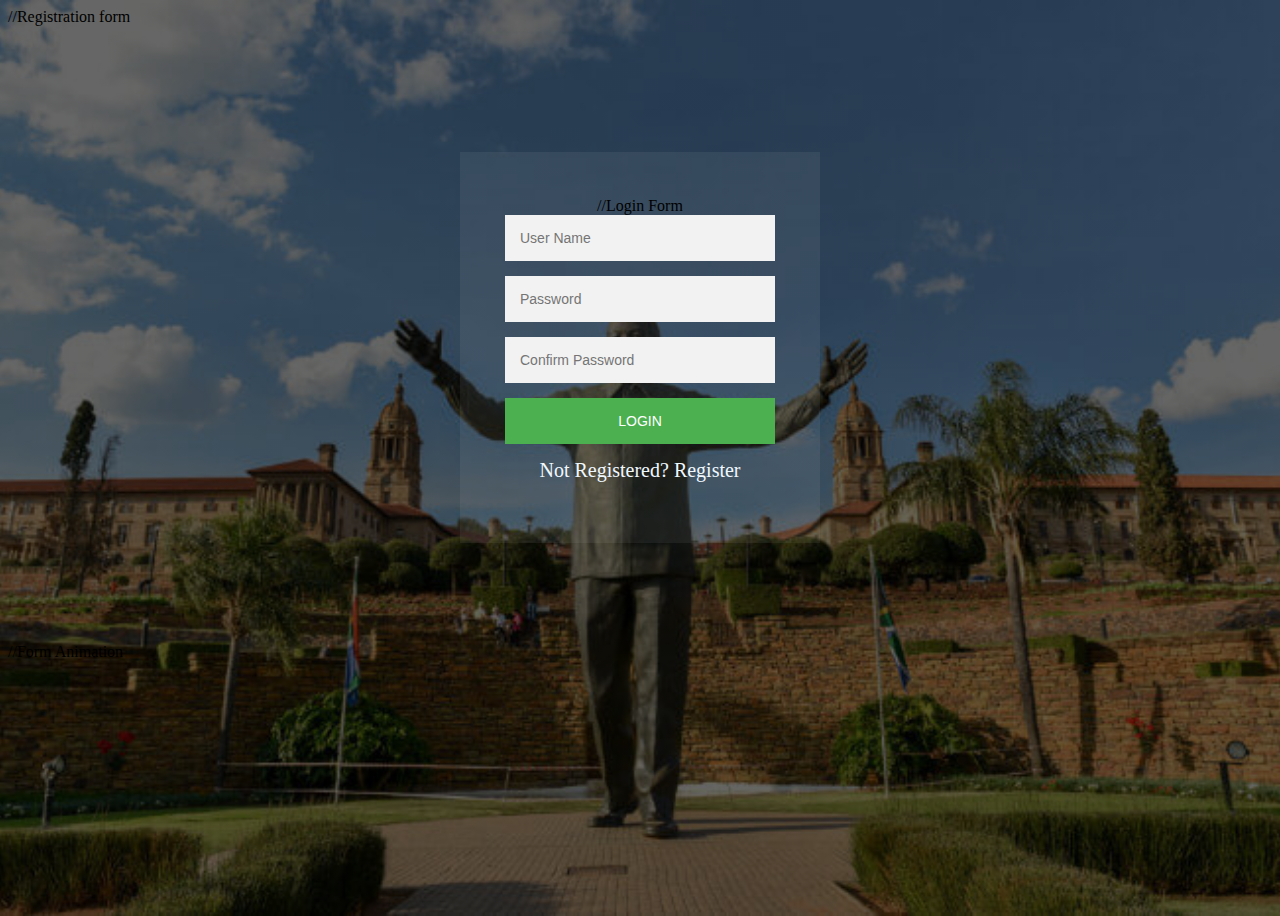
==== Login and Registration Covid 19 website/Index.HTML @ fb717a7a "Add files via upload" ====
<html>
<head>
<title>Login and Registration Form </title>
    <link rel= "stylesheet" href = "Style.CSS">
</head>

<body>



//Registration form

<div class = "login-page">
<div class = "form">  
    <form class = "register-form">
    <input type = "text" placeholder = "Name" />
    <input type = "text" placeholder="Password" />
    <input type = "text" placeholder = "CellPhone Number" />
    <input type = "text" placeholder = "Location" /> -- Possibly using drop down menu of the provinces --
    <input type="text" placeholder="Identfication Number"/>  
    <button>Register</button>
     <p class = "message"> Already A Registered Recipients? <a href="#"> Login</a>
     </p>
    </form>


//Login Form

    <form class = "login-form">
    <input type = "text" placeholder = "User Name"/>
    <input type = "password" placeholder = "Password"/>
    <input type = "Confirm Password" placeholder = "Confirm Password"/>
    <button>login</button>
    <p class = "message"> Not Registered? <a herf = "#"> Register</a></p>        
    </form>
    </div>
    </div>
    
//Form Animation
    <script src ='https://code.jquery.com/jquery-3.5.1.min.js'>
    </script>
    

    <script>    
    $('.message a').click(function(){
    $('form').animate({hieght: "toggle", opacity: "toggle"}, "slow");
    });

    </script>

</body>

</html>
---- Login and Registration Covid 19 website/Style.CSS ----
body
{
background-image: linear-gradient(rgba(0,0,0,0.6),rgba(0,0,0,0.6)),url(Cover-Places-Visit-Pretoriaepb0310.jpg);
height: 100vh;
background-size: cover;
background-position: center;
}

.login-page
{

    width: 360px ;
    padding: 10% 0 0;
    margin: auto;

}

.form
{
   position: relative;
   z-index: 1;
   background-color: #ffffff10; 
   max-width: 360px;
   margin: 0 auto 100px;
   padding: 45px;
   text-align: center;
}

.form input
{
    font-family: "Roboto", sans-serif;
    outline: 1;
    background: #f2f2f2;
    width: 100%;
    border: 0;
    margin: 0 0 15px;
    padding: 15px;
    box-sizing: border box;
    font-size: 14px;
}

.form button
{
    font-family: "Roboto", sans-serif;
    text-transform: uppercase;
    outline: 0;
    background: #4CAF50;
    width: 100%;
    border: 0;
    padding: 15px;
    color: #FFFFFF;
    font-size: 14px;
    cursor: pointer;
}

.form button:hover, .form button:active
{
    background: #43A047;
}

.form .message
{
    margin: 15px 0 0;
    color:aliceblue;
    font-size: 20px;
}

.font .message a
{
    color: #4CAF50;
    text-decoration: none;
}

.form .register-form 
{
    display: none;
}

.form button:hover,.form button:active
{
    background: #43A047;
}
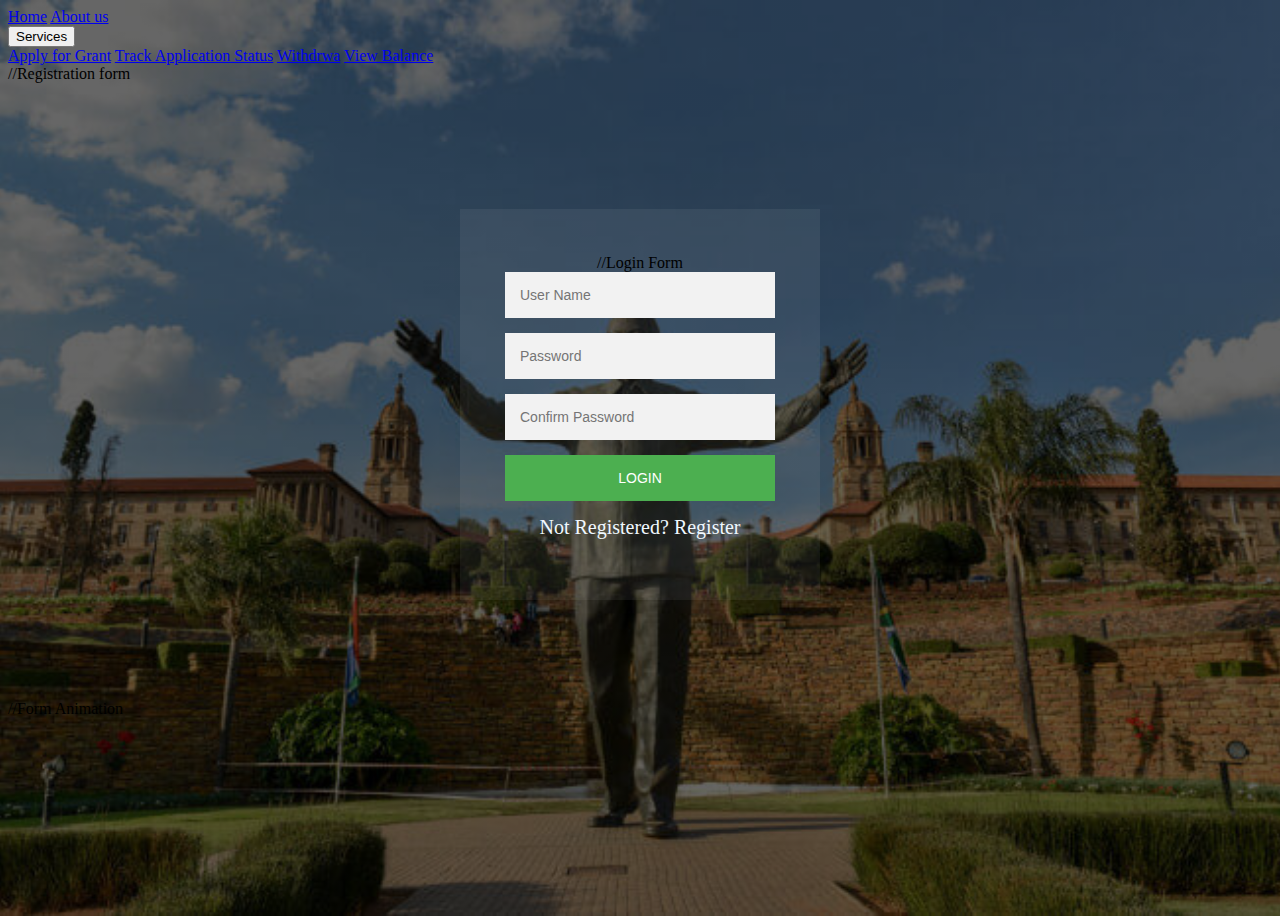
==== commit 6c4540c7: "Update Index.HTML" ====
--- a/Login and Registration Covid 19 website/Index.HTML
+++ b/Login and Registration Covid 19 website/Index.HTML
@@ -5,7 +5,23 @@
 </head>
 
 <body>
+    
+<div class="navbar">
+ <a href="#home">Home</a>
+  <a href="#news">About us</a>
 
+  <div class="dropdown">
+    <button class="dropbtn">Services
+      <i class="fa fa-caret-down"></i>
+    </button>
+    <div class="dropdown-content">
+      <a href="#">Apply for Grant</a>
+      <a href="#">Track Application Status</a>
+      <a href="#">Withdrwa</a>
+	  <a href="#">View Balance</a>
+    </div>
+  </div> 
+</div>
 
 
 //Registration form
@@ -50,4 +66,4 @@
 
 </body>
 
-</html>+</html>
